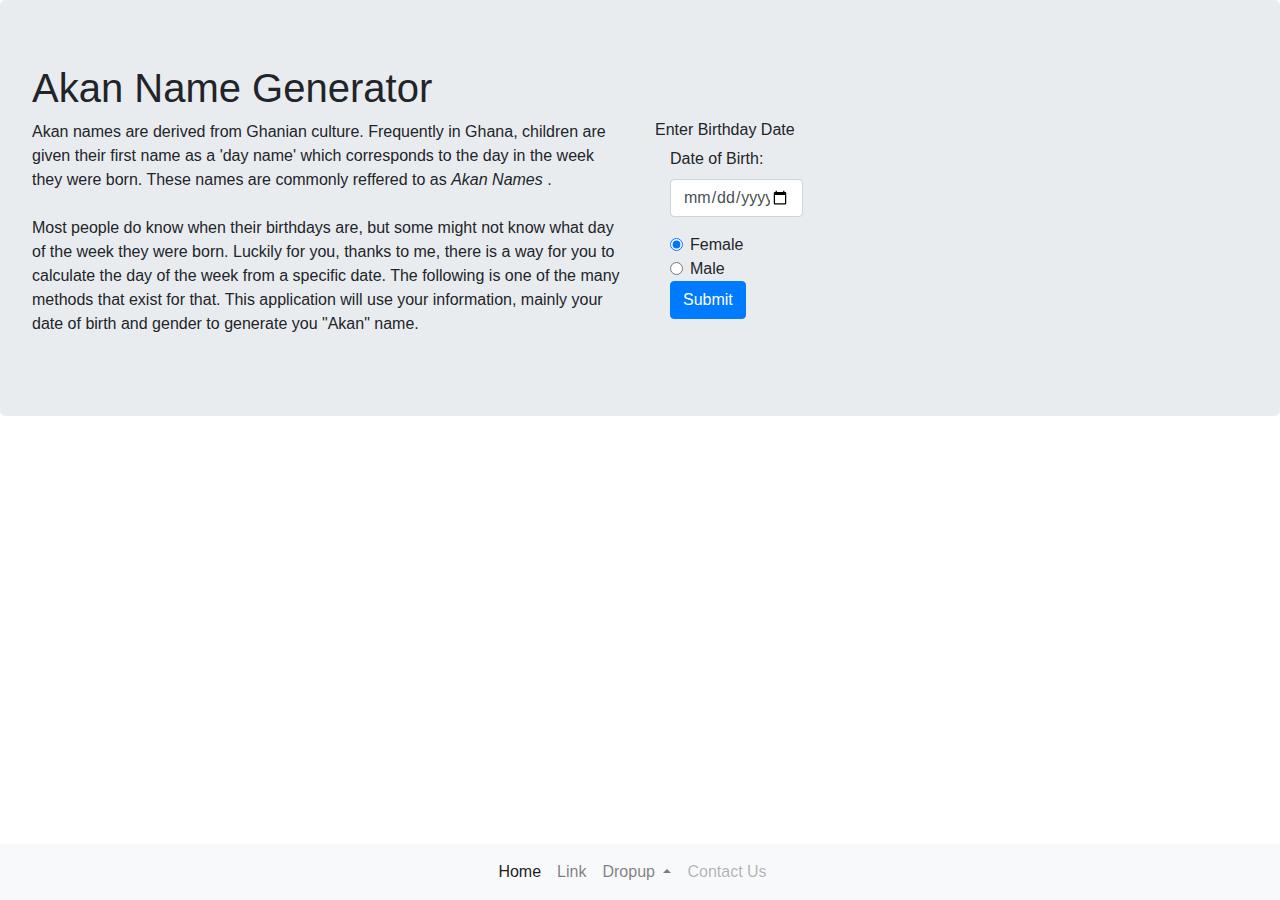
==== index.html @ 53554905 "Add link to google fonts" ====
<!DOCTYPE html>
<html lang="en" dir="ltr">
  <head>
    <link rel="stylesheet" href="css/style.css">
    <link rel="stylesheet" href="css/bootstrap.css">
    <link href="https://fonts.googleapis.com/css?family=Lora|Raleway&display=swap" rel="stylesheet">
    <meta charset="utf-8">
    <title>Akhan Name Generator</title>
  </head>
  <body>
    <div class="jumbotron">
      <h1>Akan Name Generator</h1>
      <!-- This includes the information about the web app -->
      <div class="row">
        <div class="contrainer-full col-md-6">
          <p>
            Akan names are derived from Ghanian culture.
            Frequently in Ghana, children are given their first name as a 'day name' which
            corresponds to the day in the week they were born. These names are commonly 
            reffered to as <em>Akan Names </em>.
            <br>
            <br>
            Most people do know when their birthdays are, but some might not know what
            day of the week they were born. Luckily for you, thanks to me, there is a way for you to calculate the day
            of the week from a specific date. The following is one of the many methods 
            that exist for that. This application will use your information, mainly your date of birth and gender
            to generate you "Akan" name.
          </p>
        </div>
        <!-- This includes the text area for the web app -->
        <div class="contrainer-full col-md-5">
          <h6>Enter Birthday Date</h6>
          <div class="container-full col-md-4 ">
            <form id = "getVariables">
              <div class="form-group">
                <label for="InputNumber">Date of Birth:</label>
                <input type="date" class="form-control" id="inputDate" name ="birthDate">
              </div>

              <div class="form-check">
                <input class="form-check-input" type="radio" name="personGender" id="femaleChecked" value="F" checked>
                <label class="form-check-label" for="Radios1">Female</label>
              </div>
              <div class="form-check">
                <input class="form-check-input" type="radio" name="personGender" id="maleChecked" value="M">
                <label class="form-check-label" for="Radios2">Male</label>
              </div>
              <button type="submit" class="btn btn-primary" onclick="calulateAkhan()">Submit</button>
               </form>
          </div>
        </div>
      </div>
      <!-- This is our navigation bar located at the bottom-->
      <div class="row">
        <div class="container">
          <nav class="navbar fixed-bottom navbar-expand-lg navbar-light bg-light">
          <div class="collapse navbar-collapse " id="navbarSupportedContent">
            <ul class="navbar-nav col-md-12 justify-content-center">
              <li class="nav-item active ">
                <a class="nav-link" href="#">Home <span class="sr-only">(current)</span></a>
              </li>
              <li class="nav-item">
                <a class="nav-link" href="#">Link</a>
              </li>
              <li class="nav-item dropup">
                <a class="nav-link dropdown-toggle" href="#" id="navbarDropdown" role="button" data-toggle="dropup" aria-haspopup="true" aria-expanded="false">
                  Dropup
                </a>
                <div class="dropdown-menu">
                  <a class="dropdown-item" href="#">Action</a>
                  <a class="dropdown-item" href="#">Another action</a>
                  <div class="dropdown-divider"></div>
                  <a class="dropdown-item" href="#">Something else here</a>
                </div>
              </li>
              <li class="nav-item">
                <a class="nav-link disabled" href="#">Contact Us</a>
              </li>
            </ul>
          </div>
          </nav>      
        </div>
      </div>
    </div>
  <script type="text/javascript" src = "js/main.js"></script>
  </body>
</html>
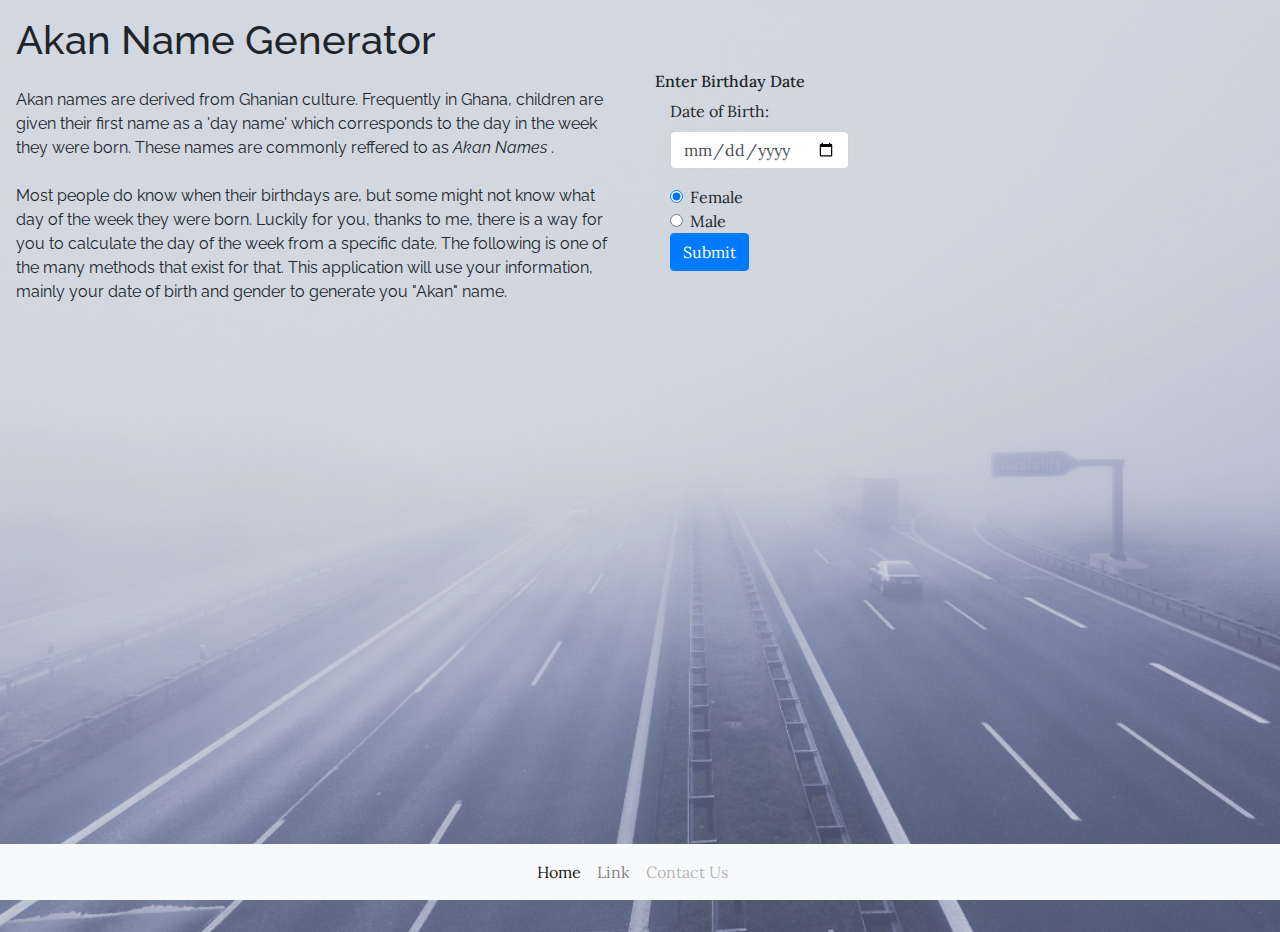
==== commit 00a5ccae: "Relink the broken css file link" ====
--- a/index.html
+++ b/index.html
@@ -1,8 +1,8 @@
 <!DOCTYPE html>
 <html lang="en" dir="ltr">
   <head>
-    <link rel="stylesheet" href="css/style.css">
     <link rel="stylesheet" href="css/bootstrap.css">
+    <link href="css/styles.css" rel="stylesheet" type="text/css" media="all">
     <link href="https://fonts.googleapis.com/css?family=Lora|Raleway&display=swap" rel="stylesheet">
     <meta charset="utf-8">
     <title>Akhan Name Generator</title>
@@ -28,9 +28,9 @@
           </p>
         </div>
         <!-- This includes the text area for the web app -->
-        <div class="contrainer-full col-md-5">
+        <div class="contrainer-full col-md-5 vertical-center">
           <h6>Enter Birthday Date</h6>
-          <div class="container-full col-md-4 ">
+          <div class="container-full col-md-5">
             <form id = "getVariables">
               <div class="form-group">
                 <label for="InputNumber">Date of Birth:</label>
@@ -62,19 +62,8 @@
               <li class="nav-item">
                 <a class="nav-link" href="#">Link</a>
               </li>
-              <li class="nav-item dropup">
-                <a class="nav-link dropdown-toggle" href="#" id="navbarDropdown" role="button" data-toggle="dropup" aria-haspopup="true" aria-expanded="false">
-                  Dropup
-                </a>
-                <div class="dropdown-menu">
-                  <a class="dropdown-item" href="#">Action</a>
-                  <a class="dropdown-item" href="#">Another action</a>
-                  <div class="dropdown-divider"></div>
-                  <a class="dropdown-item" href="#">Something else here</a>
-                </div>
-              </li>
               <li class="nav-item">
-                <a class="nav-link disabled" href="#">Contact Us</a>
+                <a class="nav-link disabled" href="https://moringaschool.slack.com/team/UKQ1NCX27">Contact Us</a>
               </li>
             </ul>
           </div>
--- a/css/styles.css
+++ b/css/styles.css
@@ -0,0 +1,39 @@
+body {
+	font-family: 'Raleway', sans-serif;
+	font-family: 'Lora', serif;
+	background-image: url(../images/1.png);
+	background-size: cover;
+	width:100%;
+	height: auto;
+}
+
+@media (min-width: 576px)
+.jumbotron {
+    padding: 2rem 2rem;
+}
+
+p {
+    margin-top: 1rem;
+    margin-bottom: 1rem;
+    font-family: raleway;
+    text-align: left;
+}
+
+h1, .h1 {
+    font-size: 2.5rem;
+    font-family: raleway;
+    text-align: -webkit-left;
+}
+
+.jumbotron {
+	padding: 1rem 1rem;
+	background-image: url(../images/1.png);
+	background-size: cover;
+	width:100%;
+	height: 100vh;
+}
+
+@media (min-width: 576px)
+.jumbotron {
+    padding: 1rem 1rem;
+}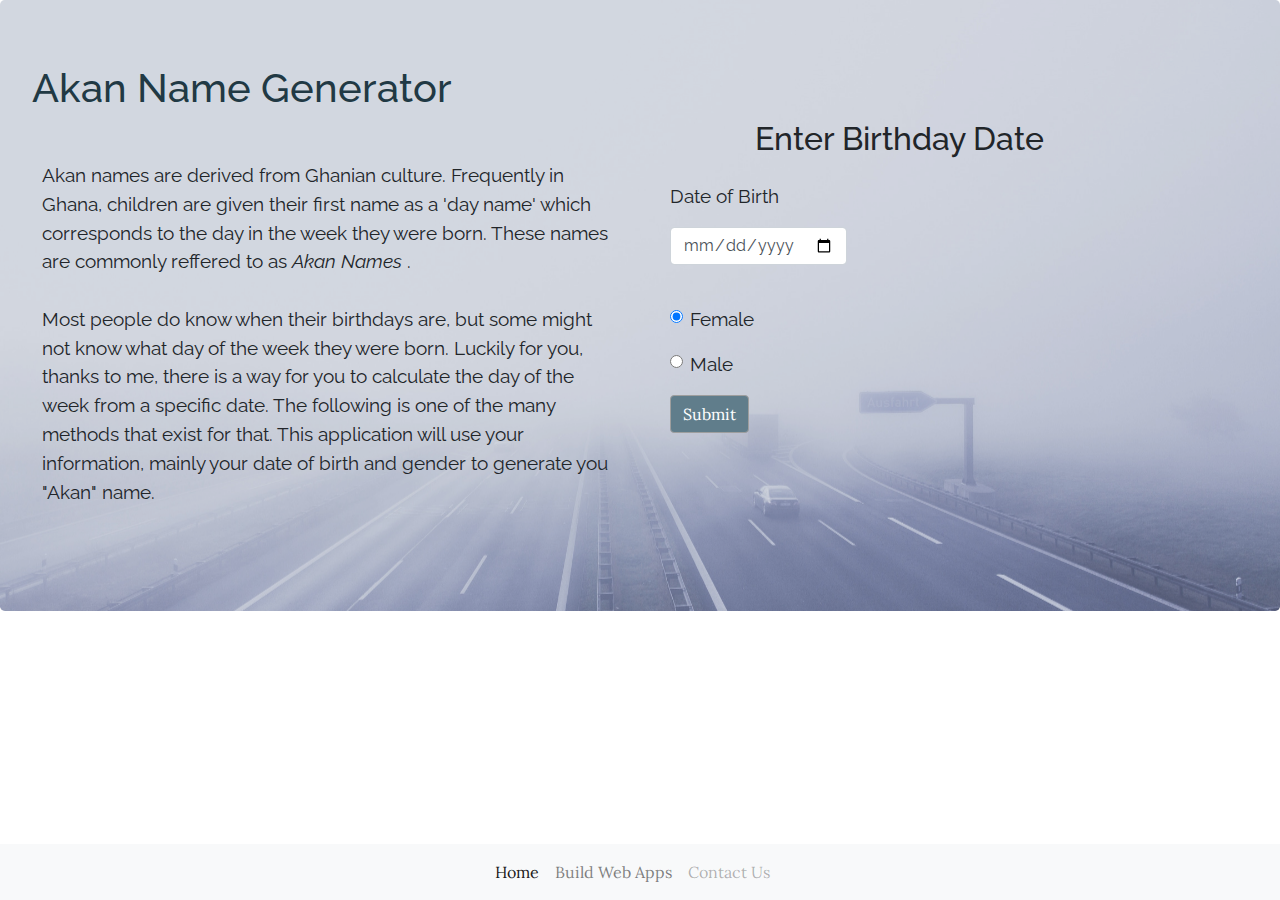
==== commit f16111dc: "Add buttons to navigation bar" ====
--- a/index.html
+++ b/index.html
@@ -5,7 +5,7 @@
     <link href="css/styles.css" rel="stylesheet" type="text/css" media="all">
     <link href="https://fonts.googleapis.com/css?family=Lora|Raleway&display=swap" rel="stylesheet">
     <meta charset="utf-8">
-    <title>Akhan Name Generator</title>
+    <title>Akan Name Generator</title>
   </head>
   <body>
     <div class="jumbotron">
@@ -33,44 +33,40 @@
           <div class="container-full col-md-5">
             <form id = "getVariables">
               <div class="form-group">
-                <label for="InputNumber">Date of Birth:</label>
-                <input type="date" class="form-control" id="inputDate" name ="birthDate">
+                <label for="InputNumber"><p>Date of Birth<p></label>
+                <input type="date" class="form-control" id="dateinputform" name ="birthDate">
               </div>
 
               <div class="form-check">
-                <input class="form-check-input" type="radio" name="personGender" id="femaleChecked" value="F" checked>
-                <label class="form-check-label" for="Radios1">Female</label>
+                <input class="form-check-input" type="radio" name="personGender" id="genderFemaleSelected" value="F" checked>
+                <label class="form-check-label" for="Radios1"><p id="form-label">Female</p></label>
               </div>
               <div class="form-check">
-                <input class="form-check-input" type="radio" name="personGender" id="maleChecked" value="M">
-                <label class="form-check-label" for="Radios2">Male</label>
+                <input class="form-check-input" type="radio" name="personGender" id="genderMaleSelected" value="M">
+                <label class="form-check-label" for="Radios2"><p id="form-label">Male</p></label>
               </div>
-              <button type="submit" class="btn btn-primary" onclick="calulateAkhan()">Submit</button>
+              <button type="submit" class="btn btn-primary" onclick="generateAkan()">Submit</button>
                </form>
           </div>
         </div>
       </div>
       <!-- This is our navigation bar located at the bottom-->
-      <div class="row">
-        <div class="container">
-          <nav class="navbar fixed-bottom navbar-expand-lg navbar-light bg-light">
+      <nav class="navbar fixed-bottom navbar-expand-lg navbar-light bg-light">
           <div class="collapse navbar-collapse " id="navbarSupportedContent">
             <ul class="navbar-nav col-md-12 justify-content-center">
               <li class="nav-item active ">
-                <a class="nav-link" href="#">Home <span class="sr-only">(current)</span></a>
+                <a class="nav-link" href="#">Home<span class="sr-only">(current)</span></a>
               </li>
               <li class="nav-item">
-                <a class="nav-link" href="#">Link</a>
+                <a class="nav-link" href="#">Build Web Apps</a>
               </li>
               <li class="nav-item">
                 <a class="nav-link disabled" href="https://moringaschool.slack.com/team/UKQ1NCX27">Contact Us</a>
               </li>
             </ul>
           </div>
-          </nav>      
-        </div>
-      </div>
+      </nav>
     </div>
-  <script type="text/javascript" src = "js/main.js"></script>
+  <script type="text/javascript" src = "js/script.js"></script>
   </body>
 </html>--- a/css/styles.css
+++ b/css/styles.css
@@ -1,15 +1,17 @@
 body {
-	font-family: 'Raleway', sans-serif;
-	font-family: 'Lora', serif;
-	background-image: url(../images/1.png);
-	background-size: cover;
-	width:100%;
-	height: auto;
+  font-family: 'Raleway', sans-serif;
+  font-family: 'Lora', serif;
 }
 
-@media (min-width: 576px)
-.jumbotron {
-    padding: 2rem 2rem;
+
+.jumbotron{
+  background-image: url("../images/1.png");
+  background-size: cover;
+  width: 100%;
+  height: auto;
+  font-family: 'Raleway', 'Lora'
+  margin-bottom: 0px !important;
+  margin-bottom: 0px;
 }
 
 p {
@@ -17,23 +19,36 @@
     margin-bottom: 1rem;
     font-family: raleway;
     text-align: left;
+    font-size: larger;
+}
+
+p#form-label {
+    margin-top: 0px;
 }
 
 h1, .h1 {
     font-size: 2.5rem;
     font-family: raleway;
     text-align: -webkit-left;
+    color: #213944;
 }
 
-.jumbotron {
-	padding: 1rem 1rem;
-	background-image: url(../images/1.png);
-	background-size: cover;
-	width:100%;
-	height: 100vh;
+h6, .h6 {
+    font-size: 2rem;
+    font-family: raleway;
+    text-align: center;
+}
+.contrainer-full.col-md-6 {
+    padding: 2%;
 }
 
-@media (min-width: 576px)
-.jumbotron {
-    padding: 1rem 1rem;
+button.btn.btn-primary {
+    background-color: #607d8b;
+    color: #fff;
+    border-color: #9E9E9E;
+}
+
+button.btn.btn-primary:hover {
+    color: #000;
+    transform: translateY(10px);
 }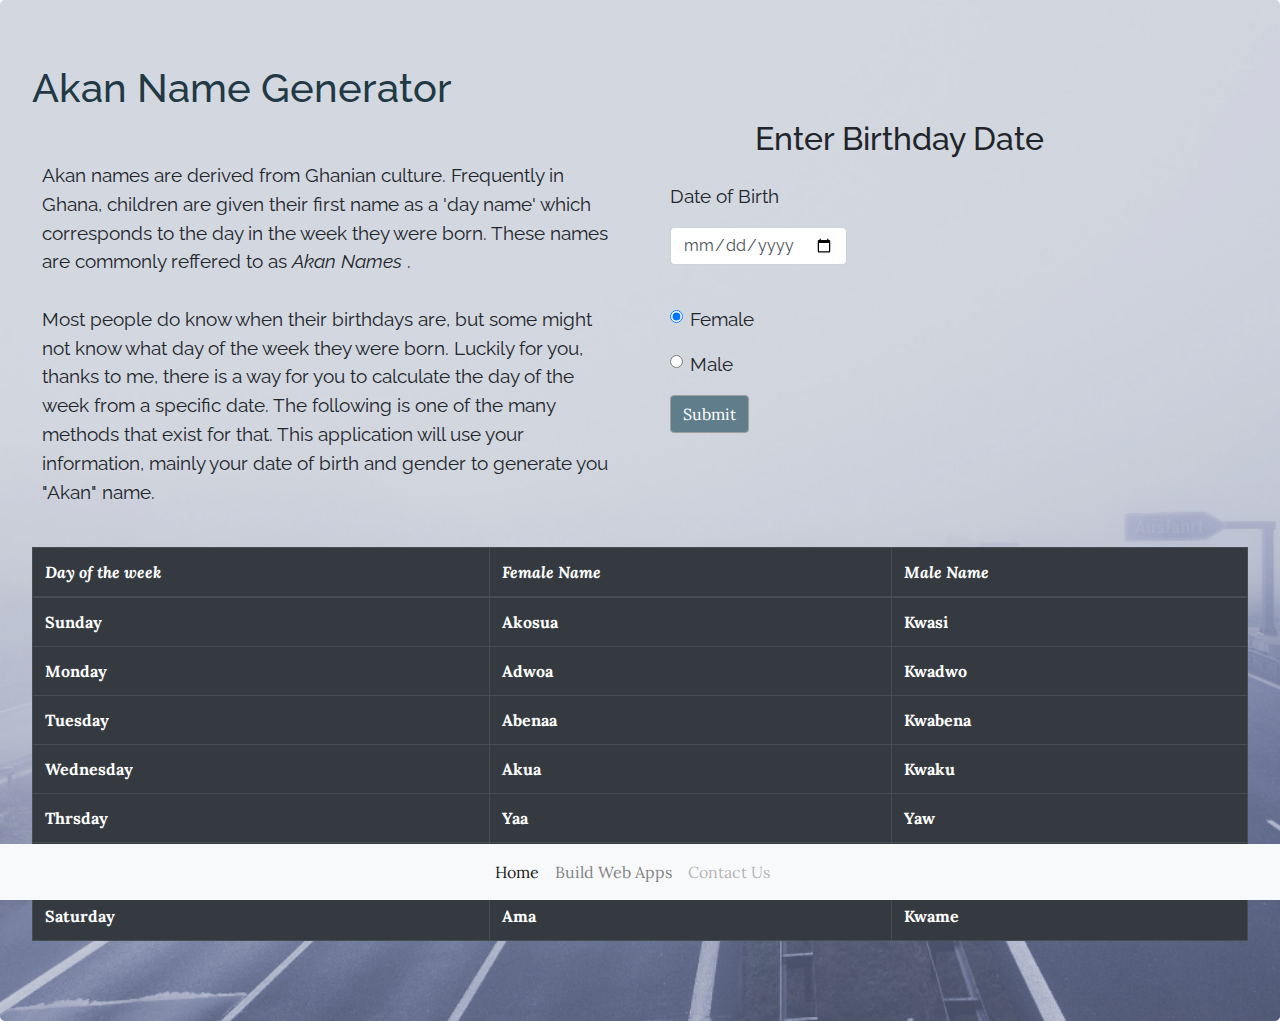
==== commit ca8d967d: "Add table with names to landing page" ====
--- a/index.html
+++ b/index.html
@@ -50,6 +50,55 @@
           </div>
         </div>
       </div>
+      <!-- -->
+      <div class="container-full">
+        <table class="table table-bordered table-dark">
+          <thead>
+            <tr>
+              <th scope="col"><em>Day of the week</em></th>
+              <th scope="col"><em>Female Name</em></th>
+              <th scope="col"><em>Male Name</em></th>
+            </tr>
+          </thead>
+          <tbody>
+            <tr>
+              <th scope="col">Sunday</th>
+              <th scope="col">Akosua</th>
+              <th scope="col">Kwasi</th>
+            </tr>
+            <tr>
+              <th scope="col">Monday</th>
+              <th scope="col">Adwoa</th>
+              <th scope="col">Kwadwo</th>
+            </tr>
+            <tr>
+              <th scope="col">Tuesday</th>
+              <th scope="col">Abenaa</th>
+              <th scope="col">Kwabena</th>
+            </tr>
+            <tr>
+              <th scope="col">Wednesday</th>
+              <th scope="col">Akua</th>
+              <th scope="col">Kwaku</th>
+            </tr>
+            <tr>
+              <th scope="col">Thrsday</th>
+              <th scope="col">Yaa</th>
+              <th scope="col">Yaw</th>
+            </tr>
+            <tr>
+              <th scope="col">Friday</th>
+              <th scope="col">Afua</th>
+              <th scope="col">Kofi</th>
+            </tr>
+            <tr>
+              <th scope="col">Saturday</th>
+              <th scope="col">Ama</th>
+              <th scope="col">Kwame</th>
+            </tr>
+          </tbody>
+        </table>
+      </div>
       <!-- This is our navigation bar located at the bottom-->
       <nav class="navbar fixed-bottom navbar-expand-lg navbar-light bg-light">
           <div class="collapse navbar-collapse " id="navbarSupportedContent">
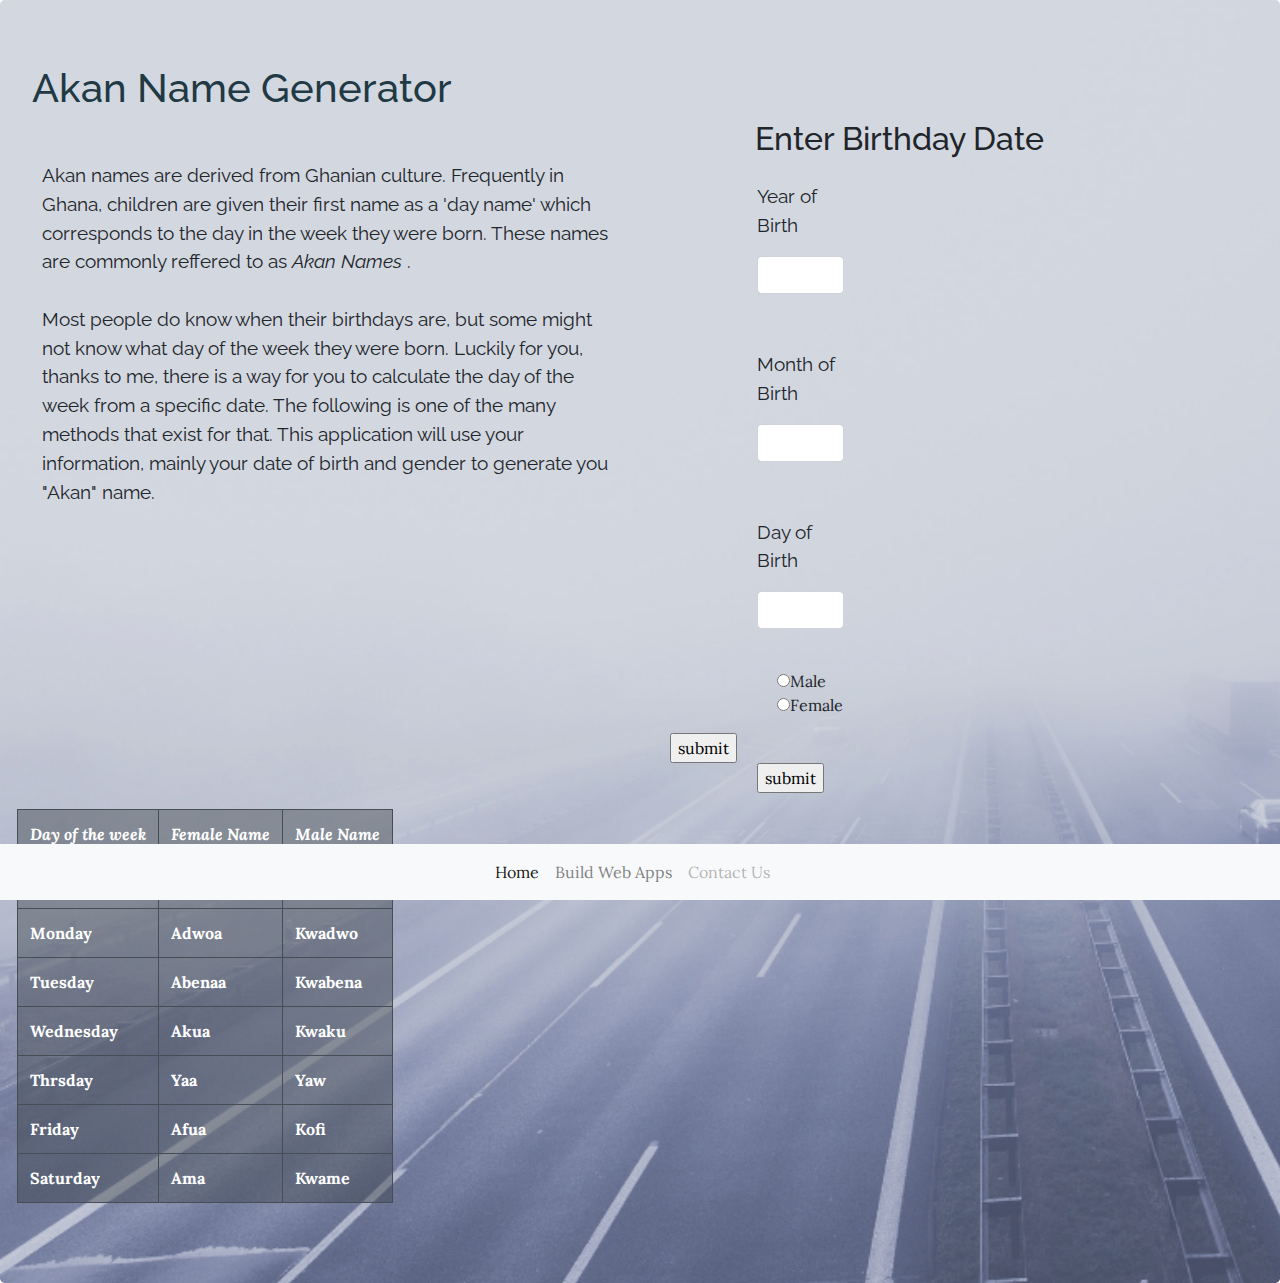
==== commit 61f0c4c6: "Add final changes to form response button" ====
--- a/index.html
+++ b/index.html
@@ -33,19 +33,28 @@
           <div class="container-full col-md-5">
             <form id = "getVariables">
               <div class="form-group">
-                <label for="InputNumber"><p>Date of Birth<p></label>
-                <input type="date" class="form-control" id="dateinputform" name ="birthDate">
+                <label for="InputNumber"><p>Year of Birth<p></label>
+                <input type="number" class="form-control" id="dateinputform" name ="birthDate">
               </div>
-
+              <div class="form-group">
+                <label for="monthselection"><p>Month of Birth<p></label>
+                <input type="number" class="form-control" id="monthinputform" name ="birthDate">
+              </div>
+              <div class="form-group">
+                <label for="birthday"><p>Day of Birth<p></label>
+                <input type="number" class="form-control" id="birthdayinputform" name ="birthDate">
+              </div>
+              <p>
               <div class="form-check">
-                <input class="form-check-input" type="radio" name="personGender" id="genderFemaleSelected" value="F" checked>
-                <label class="form-check-label" for="Radios1"><p id="form-label">Female</p></label>
-              </div>
-              <div class="form-check">
-                <input class="form-check-input" type="radio" name="personGender" id="genderMaleSelected" value="M">
-                <label class="form-check-label" for="Radios2"><p id="form-label">Male</p></label>
-              </div>
-              <button type="submit" class="btn btn-primary" onclick="generateAkan()">Submit</button>
+                 <input type="radio" id="gender0" name="gender" value="Male">Male<br>
+                 <input type="radio" id="gender1" name="gender" value="Female">Female<br>
+               </div>
+              </p>
+              <input width="30%" type="submit" value="submit" id="akanName" >
+                <div class="form-group">
+                <input type="submit" value="submit" id="submitbutton">
+              <!--
+              <button type="submit" class="btn btn-primary" onclick="generateAkan()">Submit</button> -->
                </form>
           </div>
         </div>
--- a/css/styles.css
+++ b/css/styles.css
@@ -12,6 +12,23 @@
   font-family: 'Raleway', 'Lora'
   margin-bottom: 0px !important;
   margin-bottom: 0px;
+}
+
+.table-dark {
+    color: #fff;
+    background-color: #343a4069;
+}
+
+.form-check {
+    margin-left: 50%;
+}
+
+.form-group {
+    margin-left: 50%;
+}
+
+button.btn.btn-primary {
+    margin-left: 50%;
 }
 
 p {
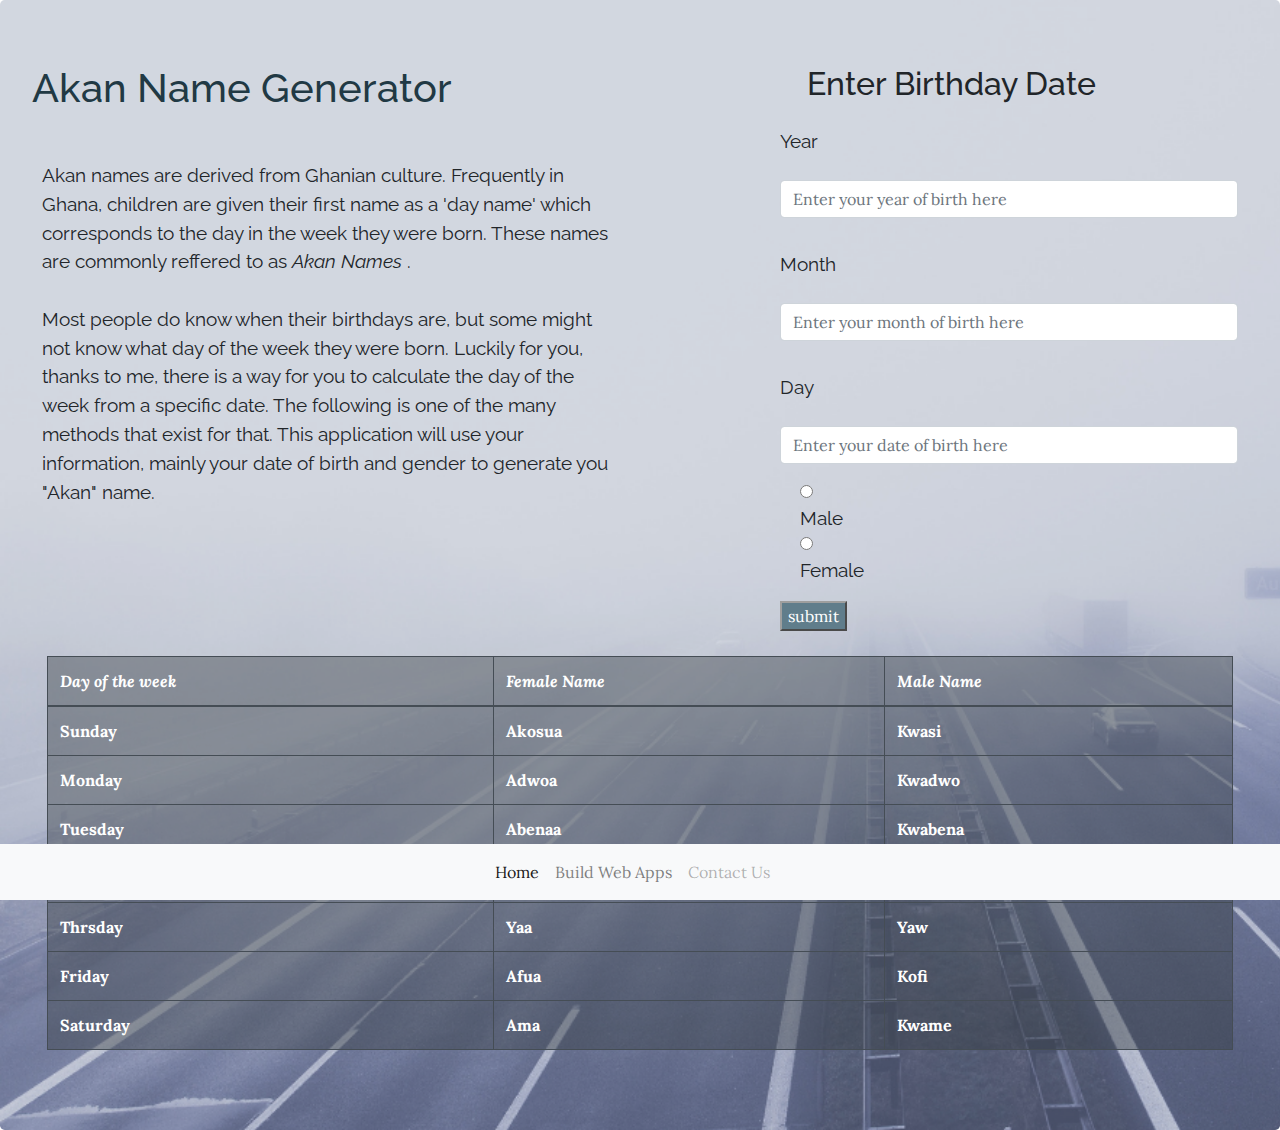
==== commit 33a180ec: "Correct failed link to gh-pages" ====
--- a/index.html
+++ b/index.html
@@ -1,11 +1,11 @@
 <!DOCTYPE html>
-<html lang="en" dir="ltr">
+<html>
   <head>
+    <meta charset="utf-8">
     <link rel="stylesheet" href="css/bootstrap.css">
     <link href="css/styles.css" rel="stylesheet" type="text/css" media="all">
     <link href="https://fonts.googleapis.com/css?family=Lora|Raleway&display=swap" rel="stylesheet">
-    <meta charset="utf-8">
-    <title>Akan Name Generator</title>
+    <title>Akan</title>
   </head>
   <body>
     <div class="jumbotron">
@@ -27,39 +27,37 @@
             to generate you "Akan" name.
           </p>
         </div>
+        <div class="contrainer-full col-md-6">
+          <h6>Enter Birthday Date</h6>
+          <form id="mainForm">
+            <div class="form-group">
+              <label for="year"><p>Year</p></label>
+              <input type="number" class="form-control" placeholder="Enter your year of birth here" id="dob" max="2019">
+            </div>
+            <div class="form-group">
+              <label for="month"><p>Month</p></label>
+              <input type="number" class="form-control" placeholder="Enter your month of birth here" id="month" max="12" min="1">
+            </div>
+            <div class="form-group">
+              <label for="day"><p>Day</p></label>
+              <input type="number" class="form-control" placeholder="Enter your date of birth here" id="day" max="31" min="1">
+            </div>
+            <div class="form-check">
+              <input type="radio" id="gender0" name="gender" value="Male"><p>Male</p>
+              <input type="radio" id="gender1" name="gender" value="Female"><p>Female</p>
+            </div>
+            <input width="10%" type="submit" value="submit" id="submitButton">
+          </form>
+        </div>
         <!-- This includes the text area for the web app -->
         <div class="contrainer-full col-md-5 vertical-center">
-          <h6>Enter Birthday Date</h6>
+          
           <div class="container-full col-md-5">
-            <form id = "getVariables">
-              <div class="form-group">
-                <label for="InputNumber"><p>Year of Birth<p></label>
-                <input type="number" class="form-control" id="dateinputform" name ="birthDate">
-              </div>
-              <div class="form-group">
-                <label for="monthselection"><p>Month of Birth<p></label>
-                <input type="number" class="form-control" id="monthinputform" name ="birthDate">
-              </div>
-              <div class="form-group">
-                <label for="birthday"><p>Day of Birth<p></label>
-                <input type="number" class="form-control" id="birthdayinputform" name ="birthDate">
-              </div>
-              <p>
-              <div class="form-check">
-                 <input type="radio" id="gender0" name="gender" value="Male">Male<br>
-                 <input type="radio" id="gender1" name="gender" value="Female">Female<br>
-               </div>
-              </p>
-              <input width="30%" type="submit" value="submit" id="akanName" >
-                <div class="form-group">
-                <input type="submit" value="submit" id="submitbutton">
-              <!--
-              <button type="submit" class="btn btn-primary" onclick="generateAkan()">Submit</button> -->
-               </form>
           </div>
         </div>
       </div>
-      <!-- -->
+    <div class="container-fluid">
+      <!-- This will give a summary of all days and names in the manner they do it -->
       <div class="container-full">
         <table class="table table-bordered table-dark">
           <thead>
@@ -108,7 +106,8 @@
           </tbody>
         </table>
       </div>
-      <!-- This is our navigation bar located at the bottom-->
+      <div class="container-full">
+        <!-- This is our navigation bar located at the bottom-->
       <nav class="navbar fixed-bottom navbar-expand-lg navbar-light bg-light">
           <div class="collapse navbar-collapse " id="navbarSupportedContent">
             <ul class="navbar-nav col-md-12 justify-content-center">
@@ -124,7 +123,6 @@
             </ul>
           </div>
       </nav>
-    </div>
-  <script type="text/javascript" src = "js/script.js"></script>
+    <script src="js/scriptrial.js"></script>
   </body>
-</html>+</html>
--- a/css/styles.css
+++ b/css/styles.css
@@ -20,11 +20,17 @@
 }
 
 .form-check {
-    margin-left: 50%;
+    margin-left: 20%;
 }
 
 .form-group {
-    margin-left: 50%;
+    margin-left: 20%;
+}
+
+.form-check p {
+    padding: 0px;
+    margin-top: 0px;
+    margin-bottom: 0px;
 }
 
 button.btn.btn-primary {
@@ -54,18 +60,21 @@
     font-size: 2rem;
     font-family: raleway;
     text-align: center;
+        margin-top: -5rem;
 }
 .contrainer-full.col-md-6 {
     padding: 2%;
 }
 
-button.btn.btn-primary {
+input#submitButton {
+    margin-left: 20%;
+    margin-top: 1rem;
     background-color: #607d8b;
     color: #fff;
     border-color: #9E9E9E;
 }
 
-button.btn.btn-primary:hover {
+input#submitButton:hover {
     color: #000;
     transform: translateY(10px);
 }